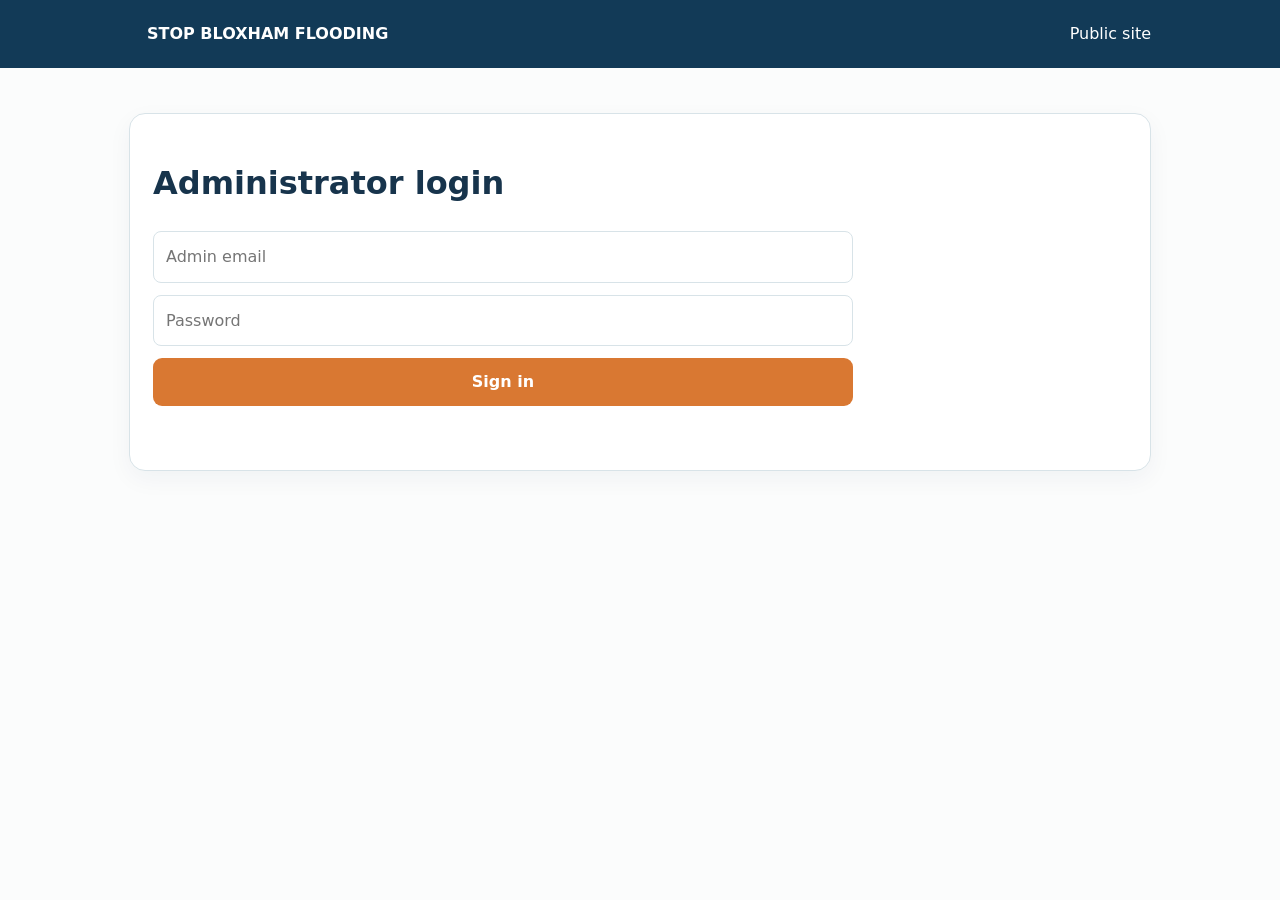
==== admin.html @ 01060bab "Add files via upload" ====
<!doctype html><html lang="en"><head><meta charset="utf-8"><meta name="viewport" content="width=device-width,initial-scale=1"><title>Admin · Stop Bloxham Flooding</title><link rel="stylesheet" href="styles.css"></head><body>
<header><div class="wrap nav"><a class="brand" href="index.html">STOP BLOXHAM FLOODING</a><nav><a href="index.html">Public site</a></nav></div></header>
<main class="wrap admin-page"><div id="loginBox" class="card"><h1>Administrator login</h1><form id="loginForm" class="form"><input name="email" type="email" required placeholder="Admin email"><input name="password" type="password" required placeholder="Password"><button class="btn">Sign in</button><p id="loginMessage" class="muted"></p></form></div>
<div id="dashboard" hidden><div class="admin-head"><div><p class="kicker">Private area</p><h1>Site administration</h1></div><button id="signOut" class="btn">Sign out</button></div>
<div class="adminnav"><button data-tab="content">Content</button><button data-tab="projects">Projects</button><button data-tab="questions">Questions</button><button data-tab="documents">Documents</button></div>
<section id="contentTab" class="admin-tab"><div class="card"><h2>Site content</h2><form id="contentForm" class="form"><input name="status" placeholder="Overall status"><input name="updated" placeholder="Latest update"><input name="focus" placeholder="Current focus"><textarea name="intro" placeholder="Homepage introduction"></textarea><textarea name="latest" placeholder="Latest update text"></textarea><button class="btn">Save content</button><p class="muted" id="contentMessage"></p></form></div></section>
<section id="projectsTab" class="admin-tab" hidden><div class="card"><h2>Projects</h2><form id="projectForm" class="form"><input name="title" required placeholder="Project title"><input name="icon" placeholder="Icon, e.g. 🌿"><textarea name="description" required placeholder="Description"></textarea><input name="sort_order" type="number" value="1"><button class="btn">Add project</button></form><div id="projectList"></div></div></section>
<section id="questionsTab" class="admin-tab" hidden><div class="card"><h2>Resident submissions</h2><div id="questionList"></div></div></section>
<section id="documentsTab" class="admin-tab" hidden><div class="card"><h2>Documents</h2><form id="documentForm" class="form"><input name="title" required placeholder="Document title"><input name="url" type="url" required placeholder="https://…"><button class="btn">Add document</button></form><div id="documentList"></div></div></section>
</div></main><script type="module" src="admin.js"></script></body></html>
---- styles.css ----
*{box-sizing:border-box}body{margin:0;font-family:system-ui,-apple-system,Segoe UI,sans-serif;color:#17344c;background:#fbfcfc;line-height:1.6}a{color:#146b8c}button,input,textarea,select{font:inherit}.wrap{max-width:1150px;margin:auto;padding:0 5%}header{background:#123a57;color:#fff;position:sticky;top:0;z-index:5}.nav{min-height:68px;display:flex;justify-content:space-between;align-items:center}.brand{font-weight:850;color:#fff;text-decoration:none}.nav a{color:#fff;text-decoration:none;margin-left:18px}.hero{background:linear-gradient(135deg,#123a57,#146b8c);color:#fff;padding:70px 0 90px}.eyebrow,.kicker{font-size:.76rem;font-weight:850;text-transform:uppercase;letter-spacing:.13em}.hero h1{font-size:clamp(2.5rem,6vw,5rem);line-height:1.02;max-width:850px;margin:12px 0}.hero p{max-width:720px;font-size:1.15rem}.btn{background:#d97832;color:#fff;border:0;border-radius:9px;padding:11px 16px;font-weight:800;cursor:pointer;text-decoration:none;display:inline-block}.dash{margin-top:-35px;display:grid;grid-template-columns:repeat(3,1fr);gap:18px}.stat,.card{background:#fff;border:1px solid #d8e3e8;border-radius:16px;padding:23px;box-shadow:0 8px 24px #17324d0c}.stat small,.muted{display:block;color:#687886;font-size:.9rem}section{padding:60px 0}.kicker{color:#146b8c}h2{font-size:2rem}.grid{display:grid;grid-template-columns:repeat(3,1fr);gap:18px}.timeline{display:grid;grid-template-columns:repeat(6,1fr);gap:8px}.timeline div{background:#eef7f8;padding:14px;text-align:center;border-radius:9px}.map{min-height:280px;background:#dfeff1;border:1px solid #d8e3e8;border-radius:18px;display:grid;place-items:center;text-align:center;padding:30px}.notice{background:#fff8e8;border:1px solid #ecd9a5;padding:14px;border-radius:10px}.q{border-left:4px solid #d97832;padding-left:15px}.form{display:grid;gap:12px;max-width:700px}.form input,.form textarea,.form select{width:100%;padding:12px;border:1px solid #d8e3e8;border-radius:8px}.form textarea{min-height:130px}.check{display:flex;gap:8px;align-items:flex-start}.admin-page{padding-top:45px;padding-bottom:80px}.admin-head{display:flex;justify-content:space-between;align-items:center}.adminnav{display:flex;gap:8px;flex-wrap:wrap;margin:20px 0}.adminnav button{padding:9px 12px;border:1px solid #d8e3e8;background:#fff;border-radius:8px;cursor:pointer}.row{display:grid;grid-template-columns:1fr auto;gap:15px;padding:15px 0;border-bottom:1px solid #d8e3e8}.row button{margin-left:5px}.status-pill{display:inline-block;padding:3px 8px;border-radius:999px;background:#eef7f8;font-size:.8rem}footer{background:#102c42;color:#dbe8ee;padding:40px 0}@media(max-width:760px){.nav a:not(.brand){display:none}.dash,.grid{grid-template-columns:1fr}.timeline{grid-template-columns:1fr 1fr}.hero{padding-top:50px}.admin-head{align-items:flex-start;gap:15px}}
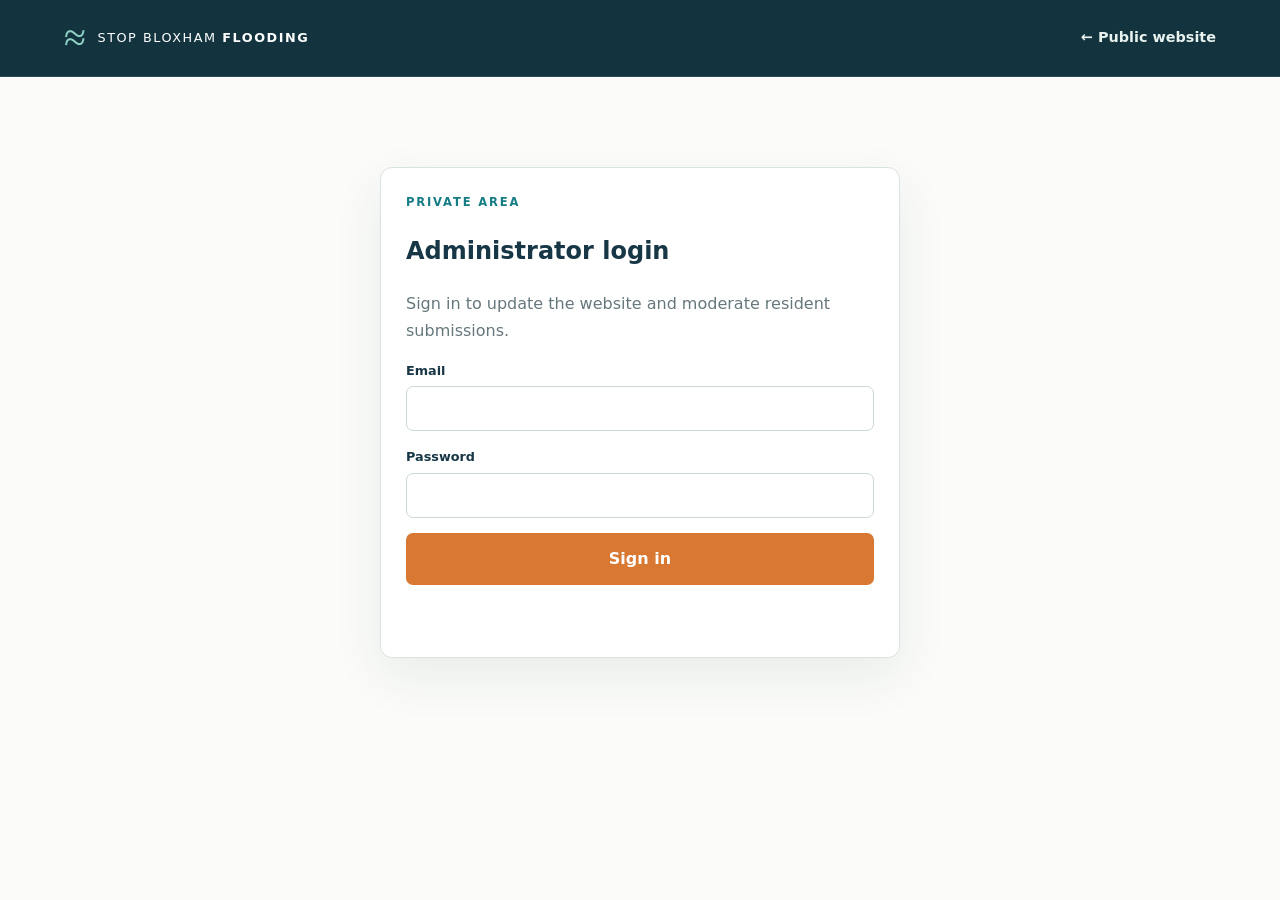
==== commit beef85dd: "Build V2 administration interface" ====
--- a/admin.html
+++ b/admin.html
@@ -1,10 +1 @@
-<!doctype html><html lang="en"><head><meta charset="utf-8"><meta name="viewport" content="width=device-width,initial-scale=1"><title>Admin · Stop Bloxham Flooding</title><link rel="stylesheet" href="styles.css"></head><body>
-<header><div class="wrap nav"><a class="brand" href="index.html">STOP BLOXHAM FLOODING</a><nav><a href="index.html">Public site</a></nav></div></header>
-<main class="wrap admin-page"><div id="loginBox" class="card"><h1>Administrator login</h1><form id="loginForm" class="form"><input name="email" type="email" required placeholder="Admin email"><input name="password" type="password" required placeholder="Password"><button class="btn">Sign in</button><p id="loginMessage" class="muted"></p></form></div>
-<div id="dashboard" hidden><div class="admin-head"><div><p class="kicker">Private area</p><h1>Site administration</h1></div><button id="signOut" class="btn">Sign out</button></div>
-<div class="adminnav"><button data-tab="content">Content</button><button data-tab="projects">Projects</button><button data-tab="questions">Questions</button><button data-tab="documents">Documents</button></div>
-<section id="contentTab" class="admin-tab"><div class="card"><h2>Site content</h2><form id="contentForm" class="form"><input name="status" placeholder="Overall status"><input name="updated" placeholder="Latest update"><input name="focus" placeholder="Current focus"><textarea name="intro" placeholder="Homepage introduction"></textarea><textarea name="latest" placeholder="Latest update text"></textarea><button class="btn">Save content</button><p class="muted" id="contentMessage"></p></form></div></section>
-<section id="projectsTab" class="admin-tab" hidden><div class="card"><h2>Projects</h2><form id="projectForm" class="form"><input name="title" required placeholder="Project title"><input name="icon" placeholder="Icon, e.g. 🌿"><textarea name="description" required placeholder="Description"></textarea><input name="sort_order" type="number" value="1"><button class="btn">Add project</button></form><div id="projectList"></div></div></section>
-<section id="questionsTab" class="admin-tab" hidden><div class="card"><h2>Resident submissions</h2><div id="questionList"></div></div></section>
-<section id="documentsTab" class="admin-tab" hidden><div class="card"><h2>Documents</h2><form id="documentForm" class="form"><input name="title" required placeholder="Document title"><input name="url" type="url" required placeholder="https://…"><button class="btn">Add document</button></form><div id="documentList"></div></div></section>
-</div></main><script type="module" src="admin.js"></script></body></html>+<!doctype html><html lang="en"><head><meta charset="utf-8"><meta name="viewport" content="width=device-width,initial-scale=1"><title>Administration | Stop Bloxham Flooding</title><link rel="stylesheet" href="styles.css"></head><body><header class="site-header"><div class="wrap nav"><a class="brand" href="index.html"><span class="brand-mark">≈</span><span>STOP BLOXHAM <b>FLOODING</b></span></a><nav><a href="index.html">← Public website</a></nav></div></header><main class="wrap admin-page"><section id="loginBox" class="admin-card" style="max-width:520px;margin:35px auto"><p class="kicker">Private area</p><h1>Administrator login</h1><p class="muted">Sign in to update the website and moderate resident submissions.</p><form id="loginForm" class="form"><label>Email<input name="email" type="email" required autocomplete="username"></label><label>Password<input name="password" type="password" required autocomplete="current-password"></label><button class="btn">Sign in</button><p id="loginMessage"></p></form></section><div id="dashboard" hidden><div class="admin-head"><div><p class="kicker">Website administration</p><h1>Stop Bloxham Flooding</h1><p class="muted">Update public information without editing code.</p></div><button id="signOut" class="btn secondary">Sign out</button></div><div id="adminSecurity" class="admin-note">Checking administrator permissions…</div><nav class="adminnav"><button class="active" data-tab="content">Homepage</button><button data-tab="projects">Projects</button><button data-tab="questions">Resident messages</button><button data-tab="documents">Documents</button></nav><section id="contentTab" class="admin-tab"><div class="admin-card"><h2>Homepage information</h2><form id="contentForm" class="form"><label>Overall status<input name="status" placeholder="e.g. Works and investigations ongoing"></label><label>Latest update date<input name="updated" placeholder="e.g. September 2026"></label><label>Current focus<input name="focus"></label><label>Homepage introduction<textarea name="intro"></textarea></label><label>Latest position<textarea name="latest"></textarea></label><button class="btn">Save homepage</button><p id="contentMessage" class="form-message"></p></form></div></section><section id="projectsTab" class="admin-tab" hidden><div class="admin-card"><h2>Flood projects</h2><p class="muted">Add projects here. More detailed status, location, photos and editing controls are being added in the next build.</p><form id="projectForm" class="form"><label>Project title<input name="title" required></label><label>Icon<input name="icon" placeholder="e.g. 🌿"></label><label>Description<textarea name="description" required></textarea></label><label>Display order<input name="sort_order" type="number" value="1"></label><button class="btn">Add project</button></form><div id="projectList"></div></div></section><section id="questionsTab" class="admin-tab" hidden><div class="admin-card"><h2>Resident messages</h2><p class="muted">Review submissions before anything appears publicly. Email addresses remain private.</p><div id="questionList"></div></div></section><section id="documentsTab" class="admin-tab" hidden><div class="admin-card"><h2>Documents & evidence</h2><form id="documentForm" class="form"><label>Document title<input name="title" required></label><label>Web address<input name="url" type="url" required placeholder="https://…"></label><button class="btn">Add document link</button></form><div id="documentList"></div></div></section></div></main><script src="config.js"></script><script type="module" src="admin.js"></script></body></html>
--- a/styles.css
+++ b/styles.css
@@ -1 +1 @@
-*{box-sizing:border-box}body{margin:0;font-family:system-ui,-apple-system,Segoe UI,sans-serif;color:#17344c;background:#fbfcfc;line-height:1.6}a{color:#146b8c}button,input,textarea,select{font:inherit}.wrap{max-width:1150px;margin:auto;padding:0 5%}header{background:#123a57;color:#fff;position:sticky;top:0;z-index:5}.nav{min-height:68px;display:flex;justify-content:space-between;align-items:center}.brand{font-weight:850;color:#fff;text-decoration:none}.nav a{color:#fff;text-decoration:none;margin-left:18px}.hero{background:linear-gradient(135deg,#123a57,#146b8c);color:#fff;padding:70px 0 90px}.eyebrow,.kicker{font-size:.76rem;font-weight:850;text-transform:uppercase;letter-spacing:.13em}.hero h1{font-size:clamp(2.5rem,6vw,5rem);line-height:1.02;max-width:850px;margin:12px 0}.hero p{max-width:720px;font-size:1.15rem}.btn{background:#d97832;color:#fff;border:0;border-radius:9px;padding:11px 16px;font-weight:800;cursor:pointer;text-decoration:none;display:inline-block}.dash{margin-top:-35px;display:grid;grid-template-columns:repeat(3,1fr);gap:18px}.stat,.card{background:#fff;border:1px solid #d8e3e8;border-radius:16px;padding:23px;box-shadow:0 8px 24px #17324d0c}.stat small,.muted{display:block;color:#687886;font-size:.9rem}section{padding:60px 0}.kicker{color:#146b8c}h2{font-size:2rem}.grid{display:grid;grid-template-columns:repeat(3,1fr);gap:18px}.timeline{display:grid;grid-template-columns:repeat(6,1fr);gap:8px}.timeline div{background:#eef7f8;padding:14px;text-align:center;border-radius:9px}.map{min-height:280px;background:#dfeff1;border:1px solid #d8e3e8;border-radius:18px;display:grid;place-items:center;text-align:center;padding:30px}.notice{background:#fff8e8;border:1px solid #ecd9a5;padding:14px;border-radius:10px}.q{border-left:4px solid #d97832;padding-left:15px}.form{display:grid;gap:12px;max-width:700px}.form input,.form textarea,.form select{width:100%;padding:12px;border:1px solid #d8e3e8;border-radius:8px}.form textarea{min-height:130px}.check{display:flex;gap:8px;align-items:flex-start}.admin-page{padding-top:45px;padding-bottom:80px}.admin-head{display:flex;justify-content:space-between;align-items:center}.adminnav{display:flex;gap:8px;flex-wrap:wrap;margin:20px 0}.adminnav button{padding:9px 12px;border:1px solid #d8e3e8;background:#fff;border-radius:8px;cursor:pointer}.row{display:grid;grid-template-columns:1fr auto;gap:15px;padding:15px 0;border-bottom:1px solid #d8e3e8}.row button{margin-left:5px}.status-pill{display:inline-block;padding:3px 8px;border-radius:999px;background:#eef7f8;font-size:.8rem}footer{background:#102c42;color:#dbe8ee;padding:40px 0}@media(max-width:760px){.nav a:not(.brand){display:none}.dash,.grid{grid-template-columns:1fr}.timeline{grid-template-columns:1fr 1fr}.hero{padding-top:50px}.admin-head{align-items:flex-start;gap:15px}}
+:root{--ink:#183746;--deep:#123947;--deep2:#0c2e39;--river:#167c86;--river2:#49a9a3;--leaf:#638f62;--sand:#f2eee4;--mist:#eef5f3;--paper:#fbfcf9;--line:#d8e3df;--orange:#d97832;--red:#b9584e;--blue:#3d789e;--muted:#66777c;--shadow:0 18px 50px rgba(22,55,70,.08)}*{box-sizing:border-box}html{scroll-behavior:smooth}body{margin:0;font-family:Inter,ui-sans-serif,system-ui,-apple-system,"Segoe UI",sans-serif;color:var(--ink);background:var(--paper);line-height:1.65}a{color:var(--river);text-underline-offset:3px}button,input,textarea,select{font:inherit}.wrap{width:min(1180px,90%);margin:auto}.site-header{position:sticky;top:0;z-index:20;background:rgba(12,46,57,.97);color:white;border-bottom:1px solid rgba(255,255,255,.1)}.nav{min-height:76px;display:flex;align-items:center;justify-content:space-between;gap:24px}.brand{display:flex;align-items:center;gap:10px;color:white;text-decoration:none;font-size:.8rem;line-height:1.05;letter-spacing:.12em}.brand-mark{font-family:Georgia,serif;font-size:2.5rem;color:#8fd0c5;line-height:.5}.nav nav{display:flex;gap:28px}.nav nav a{color:#e8f2ef;text-decoration:none;font-size:.9rem;font-weight:650}.nav nav a:hover{color:white}.menu{display:none;background:none;color:white;border:1px solid #ffffff55;border-radius:8px;padding:7px 10px}.hero{position:relative;overflow:hidden;background:linear-gradient(125deg,var(--deep2) 0%,var(--deep) 55%,#1d6870 100%);color:white;padding:92px 0 105px}.hero:after{content:"";position:absolute;width:520px;height:520px;border:1px solid #ffffff12;border-radius:50%;right:-100px;top:-210px;box-shadow:0 0 0 70px #ffffff06,0 0 0 140px #ffffff04}.hero-grid{position:relative;z-index:1;display:grid;grid-template-columns:minmax(0,1.5fr) minmax(300px,.7fr);gap:80px;align-items:center}.eyebrow,.kicker,.panel-label{text-transform:uppercase;letter-spacing:.16em;font-weight:800;font-size:.72rem}.eyebrow{color:#9fd7ce}.hero h1{font-family:Georgia,"Times New Roman",serif;font-size:clamp(3rem,6vw,5.8rem);line-height:.98;letter-spacing:-.035em;margin:15px 0 25px;font-weight:500}.hero h1 span{color:#9fd7ce}.hero-copy{font-size:1.18rem;max-width:700px;color:#dbe9e6}.hero-actions{display:flex;align-items:center;gap:25px;margin-top:32px}.btn{border:0;border-radius:7px;padding:13px 18px;background:var(--orange);color:white;text-decoration:none;font-weight:800;cursor:pointer;display:inline-block}.btn:hover{filter:brightness(.95)}.text-link{color:white;font-weight:700;text-decoration:none}.hero-panel{background:#ffffff0d;border:1px solid #ffffff24;border-radius:16px;padding:27px;backdrop-filter:blur(8px)}.panel-label{color:#a9d8d0;margin-top:0}.current-status{display:flex;gap:11px;align-items:flex-start;font-size:1.08rem;padding-bottom:22px;border-bottom:1px solid #ffffff1f}.pulse{width:10px;height:10px;border-radius:50%;background:#efaa55;box-shadow:0 0 0 5px #efaa5520;margin-top:8px;flex:0 0 auto}.hero-panel dl{margin:0}.hero-panel dl div{padding:16px 0;border-bottom:1px solid #ffffff17}.hero-panel dl div:last-child{border:0;padding-bottom:0}.hero-panel dt{font-size:.72rem;color:#a9bbb9;text-transform:uppercase;letter-spacing:.08em}.hero-panel dd{margin:3px 0 0;color:#f5f9f7}.context{padding:68px 0;border-bottom:1px solid var(--line)}.context-grid{display:grid;grid-template-columns:.8fr 1.2fr;gap:90px}.context h2,.section h2{font-family:Georgia,"Times New Roman",serif;font-size:clamp(2.2rem,4vw,3.8rem);line-height:1.08;font-weight:500;letter-spacing:-.025em;margin:8px 0}.context-grid>div:last-child{font-size:1.05rem}.kicker{color:var(--river);margin:0 0 8px}.section{padding:88px 0}.tint{background:var(--mist)}.section-head{display:flex;justify-content:space-between;align-items:end;gap:60px;margin-bottom:35px}.section-intro{max-width:490px;color:var(--muted)}.legend{display:flex;gap:20px;flex-wrap:wrap;font-size:.78rem;color:var(--muted);margin:0 0 24px}.legend span{display:flex;align-items:center;gap:6px}.dot{width:8px;height:8px;border-radius:50%;display:inline-block}.completed{background:var(--leaf)}.progress{background:var(--orange)}.delayed{background:var(--red)}.investigation{background:var(--blue)}.project-grid{display:grid;grid-template-columns:repeat(3,1fr);gap:18px}.project-card{background:white;border:1px solid var(--line);border-radius:12px;padding:25px;min-height:245px;box-shadow:0 5px 20px rgba(22,55,70,.03);display:flex;flex-direction:column}.project-card:hover{transform:translateY(-2px);box-shadow:var(--shadow);transition:.2s}.project-top{display:flex;justify-content:space-between;align-items:center}.project-icon{font-size:1.7rem}.status-pill{font-size:.68rem;text-transform:uppercase;letter-spacing:.07em;font-weight:800;padding:5px 8px;border-radius:999px;background:#edf3f1}.project-card h3{font-family:Georgia,serif;font-size:1.45rem;margin:25px 0 8px}.project-card p{color:var(--muted);margin:0}.project-meta{margin-top:auto;padding-top:20px;font-size:.76rem;color:var(--river);font-weight:750;text-transform:uppercase;letter-spacing:.08em}.loading{padding:30px;color:var(--muted)}.map-shell{display:grid;grid-template-columns:1.35fr .65fr;border:1px solid var(--line);border-radius:16px;overflow:hidden;background:white;box-shadow:var(--shadow)}.map-art{min-height:460px;position:relative;background:linear-gradient(135deg,#dbe8dc,#edf1e6 50%,#e1e9df);overflow:hidden}.map-art:before,.map-art:after{content:"";position:absolute;background:#d0d8cc;transform:rotate(-12deg);width:120%;height:2px;left:-10%;top:32%;box-shadow:0 80px 0 #d0d8cc,0 160px 0 #d0d8cc}.map-river{position:absolute;display:block;width:500px;height:120px;border:7px solid transparent;border-top-color:#6fa9b2;border-radius:50%;transform:rotate(28deg)}.r1{left:-90px;top:170px}.r2{left:300px;top:50px;transform:rotate(105deg) scale(.65)}.pin{position:absolute;width:34px;height:34px;border-radius:50%;display:grid;place-items:center;background:var(--deep);color:white;font-weight:800;border:4px solid white;box-shadow:0 3px 10px #0003}.p1{left:25%;top:31%}.p2{left:54%;top:58%}.p3{left:70%;top:25%}.map-label{position:absolute;left:45%;top:45%;font-weight:900;letter-spacing:.2em;color:#4d675e}.map-copy{padding:45px 38px;align-self:center}.map-copy h3{font-family:Georgia,serif;font-size:2rem;line-height:1.15}.muted{color:var(--muted)}.dark{background:var(--deep2);color:white}.light{color:#9fd7ce}.update-grid{display:grid;grid-template-columns:1.1fr .9fr;gap:80px}.latest-copy{font-size:1.1rem;color:#d9e7e4;max-width:650px}.journey-card{background:#ffffff09;border:1px solid #ffffff18;border-radius:14px;padding:28px}.journey{list-style:none;padding:0;margin:0}.journey li{display:flex;align-items:center;gap:15px;padding:12px 0;border-bottom:1px solid #ffffff13}.journey li:last-child{border:0}.journey span{color:#8fc9c1;font-size:.72rem;font-weight:900}.evidence-grid{display:grid;grid-template-columns:1.2fr .8fr .8fr;gap:18px}.evidence-card{border:1px solid var(--line);border-radius:12px;padding:27px;background:white}.evidence-card.featured{background:var(--sand)}.evidence-card h3{font-family:Georgia,serif;font-size:1.4rem;line-height:1.2}.evidence-card p{color:var(--muted)}.evidence-card a{font-weight:750}.card-icon{font-size:1.6rem;color:var(--river)}.questions-grid{display:grid;grid-template-columns:1fr .85fr;gap:70px}.published{margin-top:35px}.question-card{background:white;border-left:4px solid var(--river);padding:20px;margin:12px 0;border-radius:0 10px 10px 0}.question-card small{color:var(--muted)}.answer{background:#f3f7f5;padding:12px 14px;border-radius:7px}.form-card{background:white;border:1px solid var(--line);border-radius:14px;padding:30px;box-shadow:var(--shadow)}.form{display:grid;gap:15px}.form label{font-size:.8rem;font-weight:750}.form input,.form textarea,.form select{display:block;width:100%;margin-top:5px;padding:11px 12px;border:1px solid #cbd8d4;border-radius:7px;background:#fff;color:var(--ink)}.form textarea{min-height:135px;resize:vertical}.check{display:flex;gap:9px;align-items:flex-start!important;font-weight:500!important}.check input{width:auto;margin-top:4px}.form-message{min-height:1.4em;color:var(--river);font-weight:650}footer{background:#092630;color:#c8d7d4;padding:55px 0 25px}.footer-grid{display:grid;grid-template-columns:1.2fr 1fr .5fr;gap:60px}.footer-grid p{font-size:.85rem}.footer-grid>div:last-child{display:flex;flex-direction:column;gap:8px}.footer-grid a{color:#dce8e5}.footer-brand{font-size:.75rem}.footer-bottom{border-top:1px solid #ffffff14;margin-top:35px;padding-top:20px;font-size:.75rem;color:#819894}.admin-page{padding:55px 0 90px}.admin-head{display:flex;justify-content:space-between;align-items:center}.adminnav{display:flex;gap:8px;flex-wrap:wrap;margin:25px 0}.adminnav button{border:1px solid var(--line);background:white;border-radius:7px;padding:9px 13px;cursor:pointer}.adminnav button.active{background:var(--deep);color:white}.admin-card{background:white;border:1px solid var(--line);border-radius:12px;padding:25px;box-shadow:var(--shadow)}.row{display:grid;grid-template-columns:1fr auto;gap:15px;padding:17px 0;border-bottom:1px solid var(--line)}.row-actions{display:flex;gap:6px;align-items:center}.secondary{background:white;color:var(--ink);border:1px solid var(--line)}.danger{background:#fff;color:var(--red);border:1px solid #e4c5c1}.admin-note{background:#fff6df;border:1px solid #ead6a2;padding:12px 15px;border-radius:8px;margin:15px 0}.admin-error{background:#fae9e7;color:#7e332d;padding:12px;border-radius:8px}@media(max-width:900px){.hero-grid,.context-grid,.update-grid,.questions-grid,.map-shell{grid-template-columns:1fr;gap:35px}.project-grid,.evidence-grid{grid-template-columns:1fr 1fr}.hero{padding:70px 0}.hero-panel{max-width:600px}.map-copy{padding:30px}.section-head{align-items:start;flex-direction:column;gap:5px}.nav nav{display:none}.menu{display:block}}@media(max-width:620px){.project-grid,.evidence-grid,.footer-grid{grid-template-columns:1fr}.hero h1{font-size:3.2rem}.section{padding:65px 0}.context{padding:55px 0}.hero-actions{align-items:flex-start;flex-direction:column;gap:14px}.map-art{min-height:330px}.row{grid-template-columns:1fr}.row-actions{flex-wrap:wrap}}
